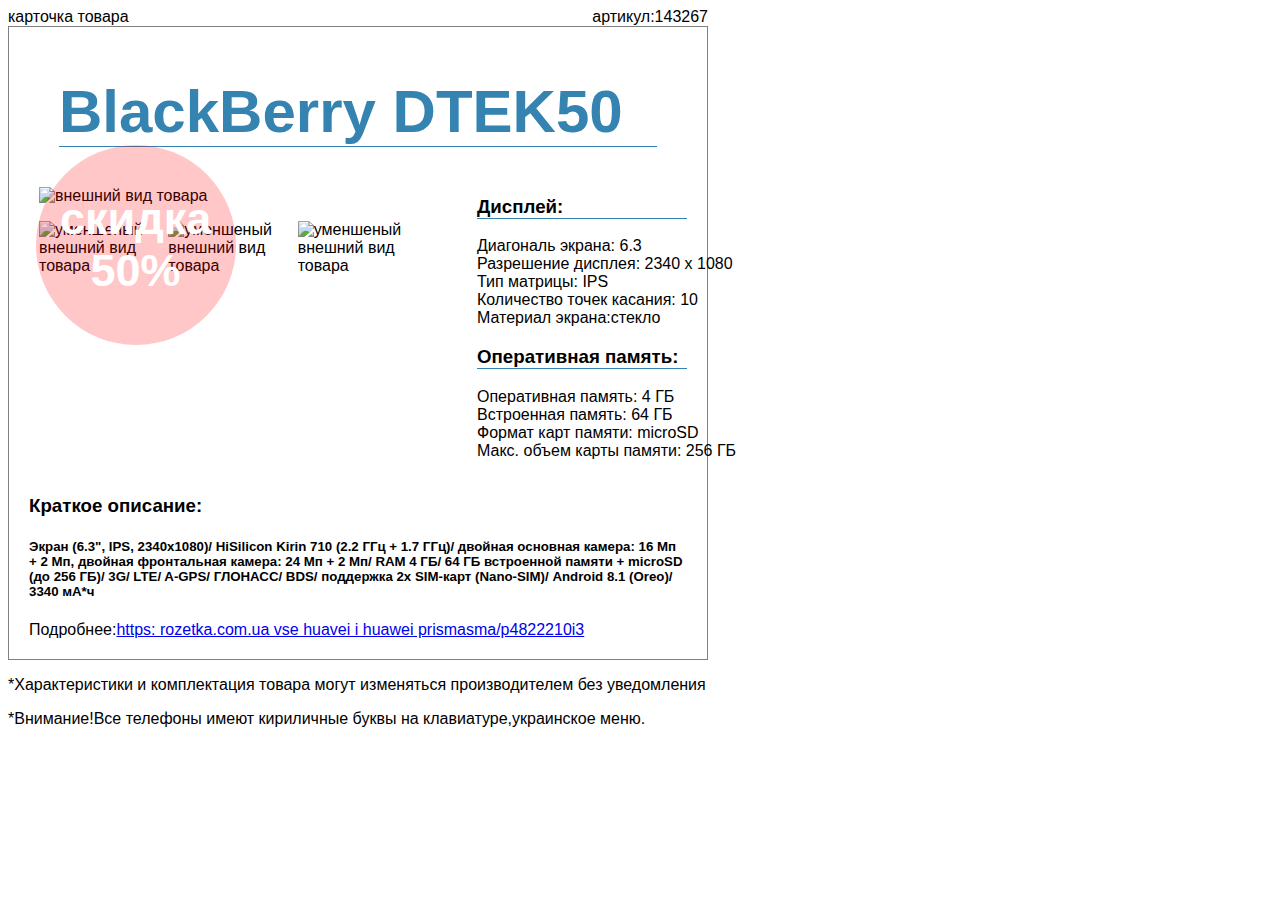
==== dz4/dz4.html @ c5ee7d20 "dz" ====
<!DOCTYPE html>
<div>
<head>
    <meta charset="utf-8">
    <link rel="stylesheet" type="text/css" href="style.css"/>
    <meta name="viewport" content="width=device-width, initial-scale=1">
    <title>карточка товара</title>
</head>
<body class="body">

<header class="header">
        <div class="header__text">карточка товара</div>
        <div>артикул:143267</div>
    </div>
</header>
<div class="mainblock">
    <div class="mainblock__titel litebox">BlackBerry DTEK50
    </div>
    <div class="mainblock__box">
        <div class="mainblock__image">
            <img src="images/wiev1.JPEG"  alt="внешний вид товара">
            <div class="image__miniimage">
                <p><img src="images/wiev2.JPEG" alt="уменшеный внешний вид товара"></p>
                <p><img src="images/wiev2.JPEG" alt="уменшеный внешний вид товара"></p>
                <p><img src="images/wiev2.JPEG" alt="уменшеный внешний вид товара"></p>
            </div>
        </div>
        <div class="mainblock__description">
            <ul class="description__ul">

                <h3 class="description__lineundertext">Дисплей:</h3>
                <li> Диагональ экрана: 6.3</li>
                <li>Разрешение дисплея: 2340 x 1080</br>
                <li>Тип матрицы: IPS</li>
                <li>Количество точек касания: 10</li>
                <li>Материал экрана:стекло</li>

            </ul>
            <ul class="description__ul">

                <h3 class="description__lineundertext">Оперативная память:</h3>
                <li>Оперативная память: 4 ГБ</li>
                <li>Встроенная память: 64 ГБ</li>
                <li>Формат карт памяти: microSD</li>
                <li>Макс. объем карты памяти: 256 ГБ</li>

            </ul>
        </div>
    </div>

    <div><h3 class="description__h3">Краткое описание:</h3>
        <h5>Экран (6.3", IPS, 2340x1080)/ HiSilicon Kirin 710 (2.2 ГГц + 1.7 ГГц)/ двойная основная
            камера: 16 Мп + 2 Мп, двойная фронтальная камера: 24 Мп + 2 Мп/ RAM 4 ГБ/ 64 ГБ
            встроенной памяти + microSD (до 256 ГБ)/ 3G/ LTE/ A-GPS/ ГЛОНАСС/ BDS/ поддержка
            2х SIM-карт (Nano-SIM)/ Android 8.1 (Oreo)/ 3340 мА*ч
        </h5>
    </div>
    <div>
        Подробнее:<a href="#">https: rozetka.com.ua vse huavei i huawei prismasma/p4822210i3</a>
    </div>
    <div class="discont50 discont50__grow">скидка 50%</div>
</div>
<footter>
    <div><p>*Характеристики и комплектация товара могут изменяться производителем без
        уведомления</p>
        <p>*Внимание!Bсе телефоны имеют кириличные буквы на клавиатуре,украинское меню.</p>
    </div>
</footter>

</body>

</html>
---- dz4/style.css ----
.body{
    display:flex;
    font-family: Arial;
    max-width: 700px;
    flex-direction:column;
}


.header{
    display:flex;
}

.header__text{
    float: left;
    width:90%;
}

.mainblock{
    display:flex ;
    padding:20px;
    border:1px;
    border-color:gray;
    border-style:solid;
    flex-direction:column;
}

.mainblock__titel {
    margin:30px;
    font-size:60px;
    color:rgb(53, 131, 176);
    font-weight: bold;
    border-bottom:1px solid rgb(53, 131, 176);
}

.mainblock__box{
    display: flex;
    align-items:flex-start;
    flex-direction:row;
}

.mainblock__image {
    display: flex;
    height:auto;
    margin: 10px;
    flex-direction:column;
    align-items:flex-start;
}

.image__miniimage{
    display: flex;
    align-items:flex-start;
    flex-direction:row;
}

.mainblock__description {
    text-align: left;
    white-space: nowrap;
    width: 250px;
}

.description__ul{
    list-style-type: none;
}

.description__lineundertext{
border-bottom:1px solid rgb(53, 131, 176);
}


.discont50 {
    font-size: 45px;
    font-family: Tahoma, Arial, Helvetica, sans-serif;
    color: rgb(255, 255, 255);
    font-weight: bold;
    text-align: center;
    position: absolute;
    left: 2%;
    top: 15%;
    border-radius: 50%;
    width: 200px;
    height: 200px;
    background-color: rgba(255, 0, 0, 0.22);
    margin: 2px;
    align-items: center;
    display: flex;
    align-items: center;
    justify-content: center;
    margin: 10px;
}

.discont50__grow:hover {
    -webkit-transform: scale(1.2);
    -ms-transform: scale(1.2);
    transform: scale(1.2);
}

.litebox:hover {
    text-shadow: 0 5px 20px rgba(33,33,33,.4);
}

@media screen and (max-width: 700px) {
    .mainblock__box {
        flex-direction: column;
        width: 280px;
    }

    .description__ul {
        width: 250px;
        font-size: 15px;
        padding: 10px;
    }

    .mainblock__titel {
        padding: 10px;
        text-align: center;
        font-size: 30px;
        color: rgb(53, 131, 176);
        font-weight: bold;
    }

    .discont50 {
        font-size: 25px;
        font-family: Arial, sans-serif;
        color: rgb(255, 255, 255);
        font-weight: bold;
        text-align: center;
        position: absolute;
        left: 2%;
        top: 25%;
        border-radius: 50%;
        width: 100px;
        height: 100px;
        background-color: rgba(255, 0, 0, 0.22);
        margin: 2px;
        align-items: center;
        display: flex;
        align-items: center;
        justify-content: center;
    }


}
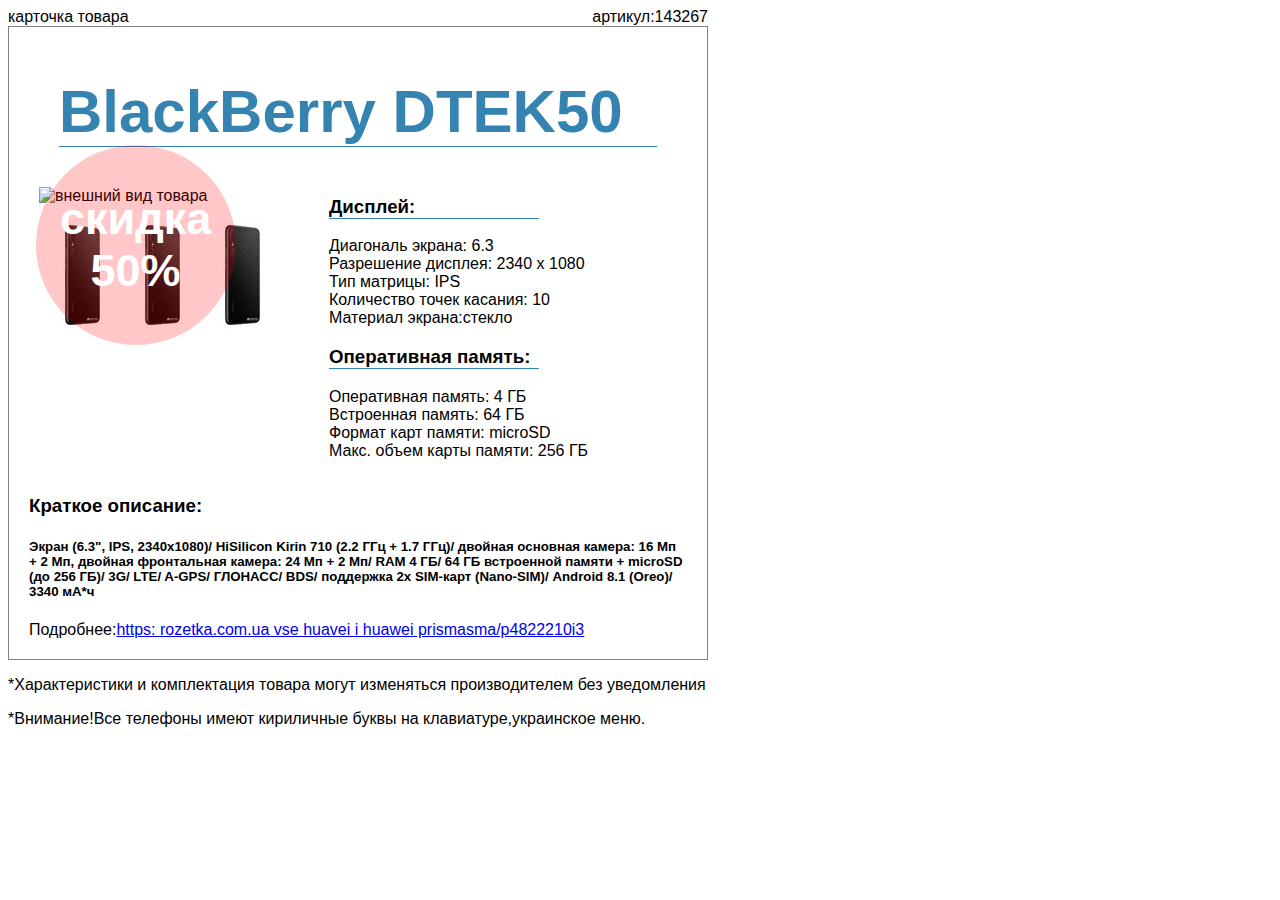
==== commit c9569653: "Update dz4.html" ====
--- a/dz4/dz4.html
+++ b/dz4/dz4.html
@@ -20,9 +20,9 @@
         <div class="mainblock__image">
             <img src="images/wiev1.JPEG"  alt="внешний вид товара">
             <div class="image__miniimage">
-                <p><img src="images/wiev2.JPEG" alt="уменшеный внешний вид товара"></p>
-                <p><img src="images/wiev2.JPEG" alt="уменшеный внешний вид товара"></p>
-                <p><img src="images/wiev2.JPEG" alt="уменшеный внешний вид товара"></p>
+                <p><img src="images/wiev2.jpeg" alt="уменшеный внешний вид товара"></p>
+                <p><img src="images/wiev2.jpeg" alt="уменшеный внешний вид товара"></p>
+                <p><img src="images/wiev2.jpeg" alt="уменшеный внешний вид товара"></p>
             </div>
         </div>
         <div class="mainblock__description">
@@ -69,4 +69,4 @@
 
 </body>
 
-</html>+</html>
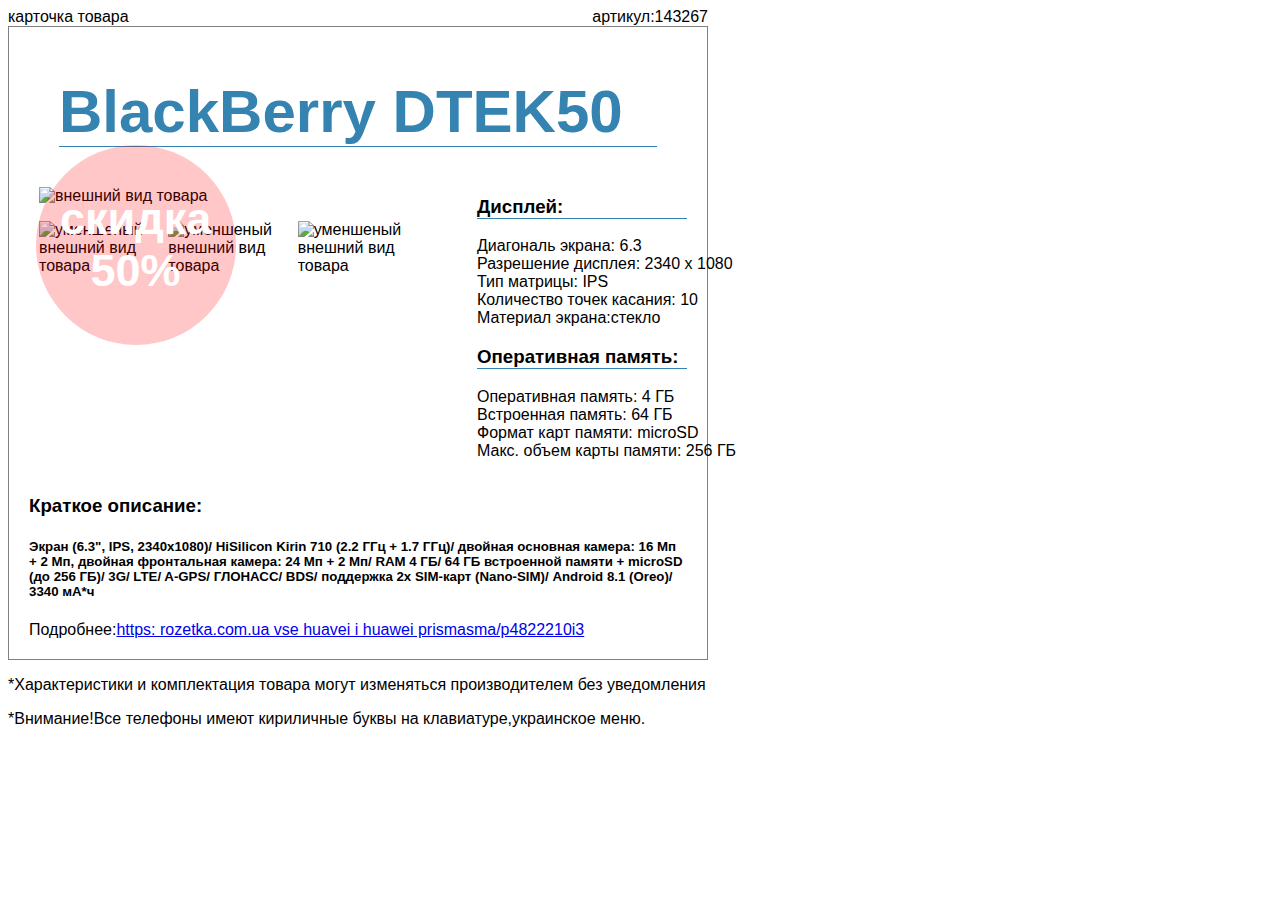
==== commit 94815c00: "Update dz4.html" ====
--- a/dz4/dz4.html
+++ b/dz4/dz4.html
@@ -18,11 +18,11 @@
     </div>
     <div class="mainblock__box">
         <div class="mainblock__image">
-            <img src="images/wiev1.JPEG"  alt="внешний вид товара">
+            <img src="images/wiev1.JPG"  alt="внешний вид товара">
             <div class="image__miniimage">
-                <p><img src="images/wiev2.jpeg" alt="уменшеный внешний вид товара"></p>
-                <p><img src="images/wiev2.jpeg" alt="уменшеный внешний вид товара"></p>
-                <p><img src="images/wiev2.jpeg" alt="уменшеный внешний вид товара"></p>
+                <p><img src="images/wiev2.jpg" alt="уменшеный внешний вид товара"></p>
+                <p><img src="images/wiev2.jpg" alt="уменшеный внешний вид товара"></p>
+                <p><img src="images/wiev2.jpg" alt="уменшеный внешний вид товара"></p>
             </div>
         </div>
         <div class="mainblock__description">
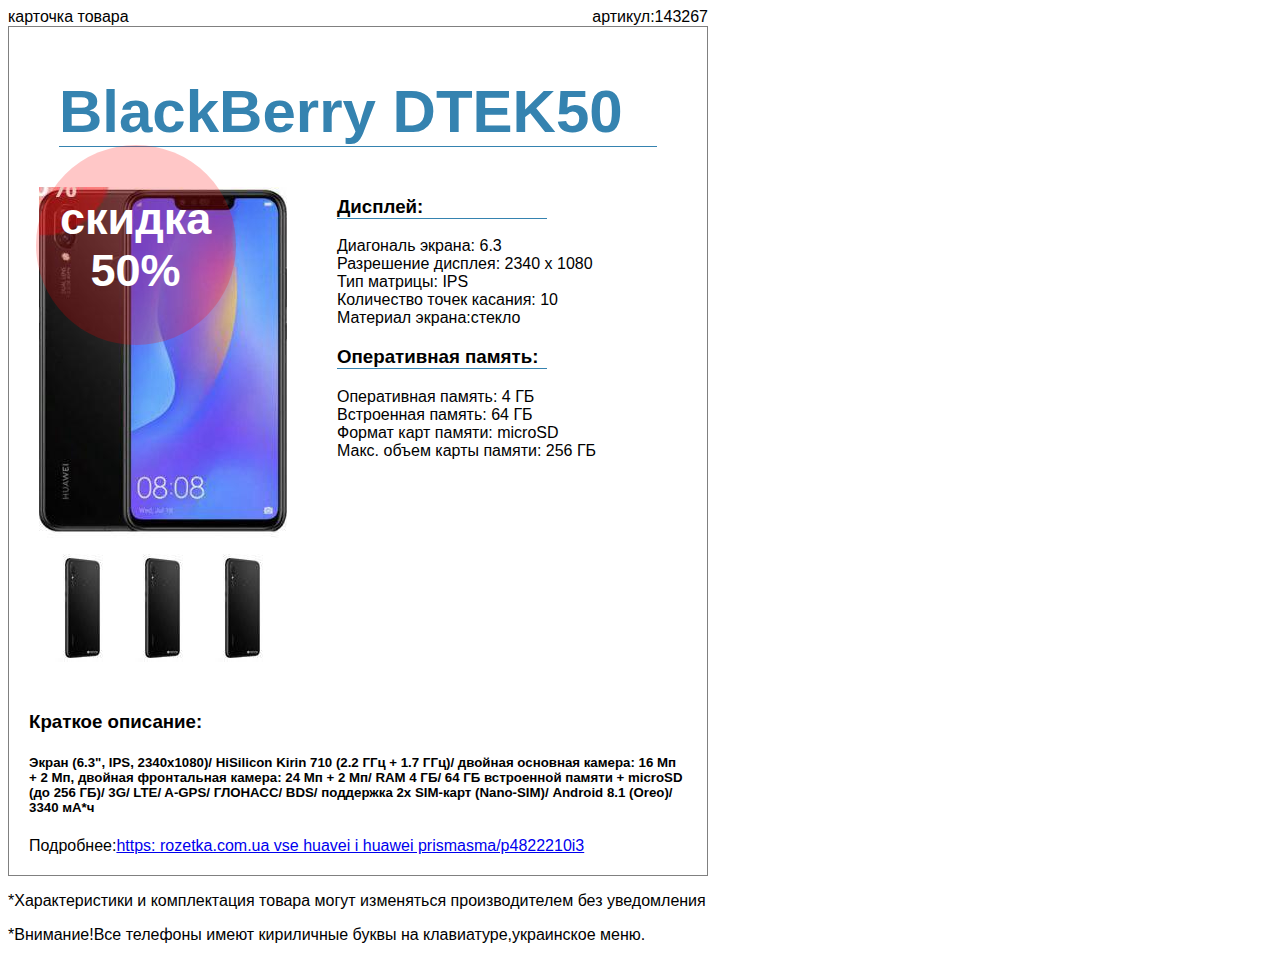
==== commit c4b671f9: "Update dz4.html" ====
--- a/dz4/dz4.html
+++ b/dz4/dz4.html
@@ -18,7 +18,7 @@
     </div>
     <div class="mainblock__box">
         <div class="mainblock__image">
-            <img src="images/wiev1.JPG"  alt="внешний вид товара">
+            <img src="images/wiev1.jpg"  alt="внешний вид товара">
             <div class="image__miniimage">
                 <p><img src="images/wiev2.jpg" alt="уменшеный внешний вид товара"></p>
                 <p><img src="images/wiev2.jpg" alt="уменшеный внешний вид товара"></p>
